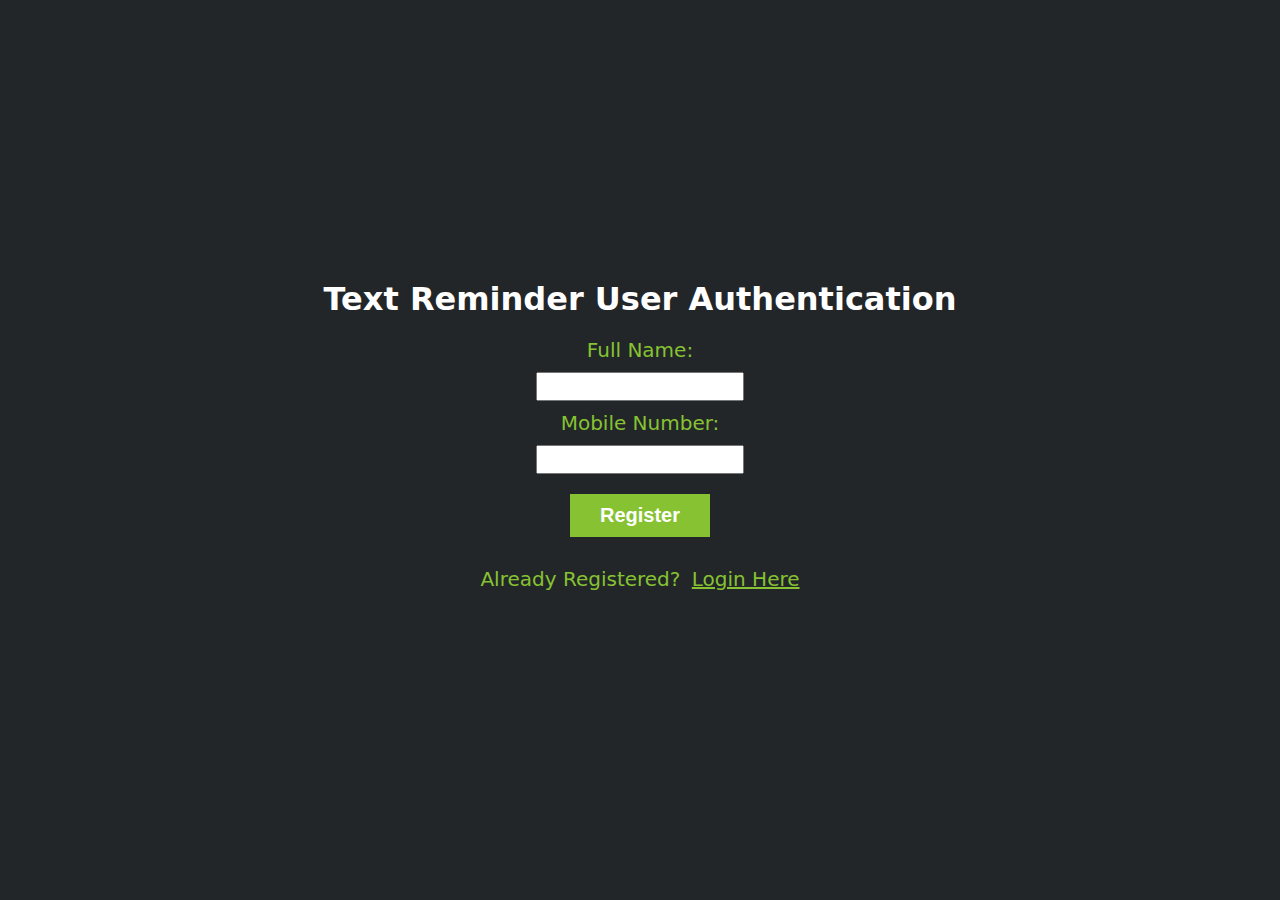
==== index.html @ 089f91fb "first commit" ====
<!DOCTYPE html>
<html>
<head>
    <meta charset="UTF-8">
    <title>Text Authentication</title>
    <!-- Styling for the client UI -->
    <style>
	body {
        background-color: #222629;
        display: flex; /* Use Flexbox to arrange items in a column */
        flex-direction: column; /* Arrange items vertically */
        align-items: center; /* Center items horizontally */
        justify-content: center; /* Center items vertically */
        height: 100vh; /* Ensure full height of the viewport */
        margin: 0; /* Remove default margin */
        font-family: system-ui;
    }
    h1 {
        color: #FFFFFF;
        margin-bottom: 20px; 
    }
    form {
        display: flex;
        flex-direction: column;
        align-items: center;
        justify-content: center;
        margin-bottom: 20px; 
    }
    label {
        color: #86C232;
        font-size: 20px;
        margin-bottom: 10px;
    }
    button {
        background-color: #86C232;
        border: none;
        color: #FFFFFF;
        font-size: 20px;
        font-weight: bold;
        padding: 10px 20px; 
        cursor: pointer;
        margin-top: 10px;
        width: 140px;
    }
    input {
        font-size: 20px;
        margin-bottom: 10px; 
        width: 200px;
    }
    .reg {
        color: #86C232;
        font-size: 20px;
        margin-top: 10px;
    }
    a {
        color: #86C232;
        text-decoration: underline;
        margin-left: 5px; 
    }
    #error {
        color: #e10000;
        font-size: 20px;
        font-weight: bold;
        margin-top: 10px;
    }
    </style>
    <script src="js/config.json"></script>
    <script>
        var apiEndPoints = {}
        fetch('js/config.json')
        .then(response => response.json())
        .then(data => {
            apiEndPoints = data.apiEndPoints;
            console.log(apiEndPoints);
        })
        .catch(error => console.error('Error fetching config:', error));

        var callAPI = (name, number) => {
            var myHeaders = new Headers();
            myHeaders.append("Content-Type", "application/json");
            var raw = JSON.stringify({"number": number});
            var requestOptions = {
                method: 'POST',
                headers: myHeaders,
                body: raw,
                redirect: 'follow'
            };
            // Make API call to check if number exists in the database
            fetch(apiEndPoints.checkNumber, requestOptions)
            .then(response => response.json())
            .then(data => {
                if (data.statusCode === 404) {
                    // Number does not exist, proceed with API call to add name and number to UserData db
                    return callAPItoAdd(name, number);
                } else if (data.statusCode === 200) {
                    // Number exists, display error message
                    document.getElementById('error').textContent = 'Number already exists in the database. Please Login';
                } else {
                    throw new Error('Unexpected response from server.');
                }
            })
            .catch(error => console.error('Error:', error));
        }

        // callAPItoAdd function to add name and number to the database
        var callAPItoAdd = (name, number) => {
            var myHeaders = new Headers();
            myHeaders.append("Content-Type", "application/json");
            var raw = JSON.stringify({"name": name, "number": number});
            var requestOptions = {
                method: 'POST',
                headers: myHeaders,
                body: raw,
                redirect: 'follow'
            };
            // Make API call to add name and number to the database
            fetch(apiEndPoints.addToDatabase, requestOptions)
            .then(response => response.json())
            .then(data => {
                var name = data.name;
                var number = data.number;
                var user_id = data.user_id;
                var url = "schedule_reminder.html?name=" + encodeURIComponent(name) + "&number=" + encodeURIComponent(number) + "&user_id=" + encodeURIComponent(user_id);
                window.location.href = url;
            })
            .catch(error => console.error('Error:', error));
        }
    </script>
</head>
<body>
    <h1>Text Reminder User Authentication</h1>
	<form>
        <label>Full Name:</label>
        <input type="text" id="name">
        <label>Mobile Number:</label>
        <input type="text" id="number">
        <!-- set button onClick method to call function we defined passing input values as parameters -->
        <button type="button" onclick="callAPI(document.getElementById('name').value,document.getElementById('number').value)">Register</button>
    </form>
    <p class="reg">Already Registered?
        <a href="login.html">Login Here</a>
    </p>
    <p id="error"></p>
</body>
</html>
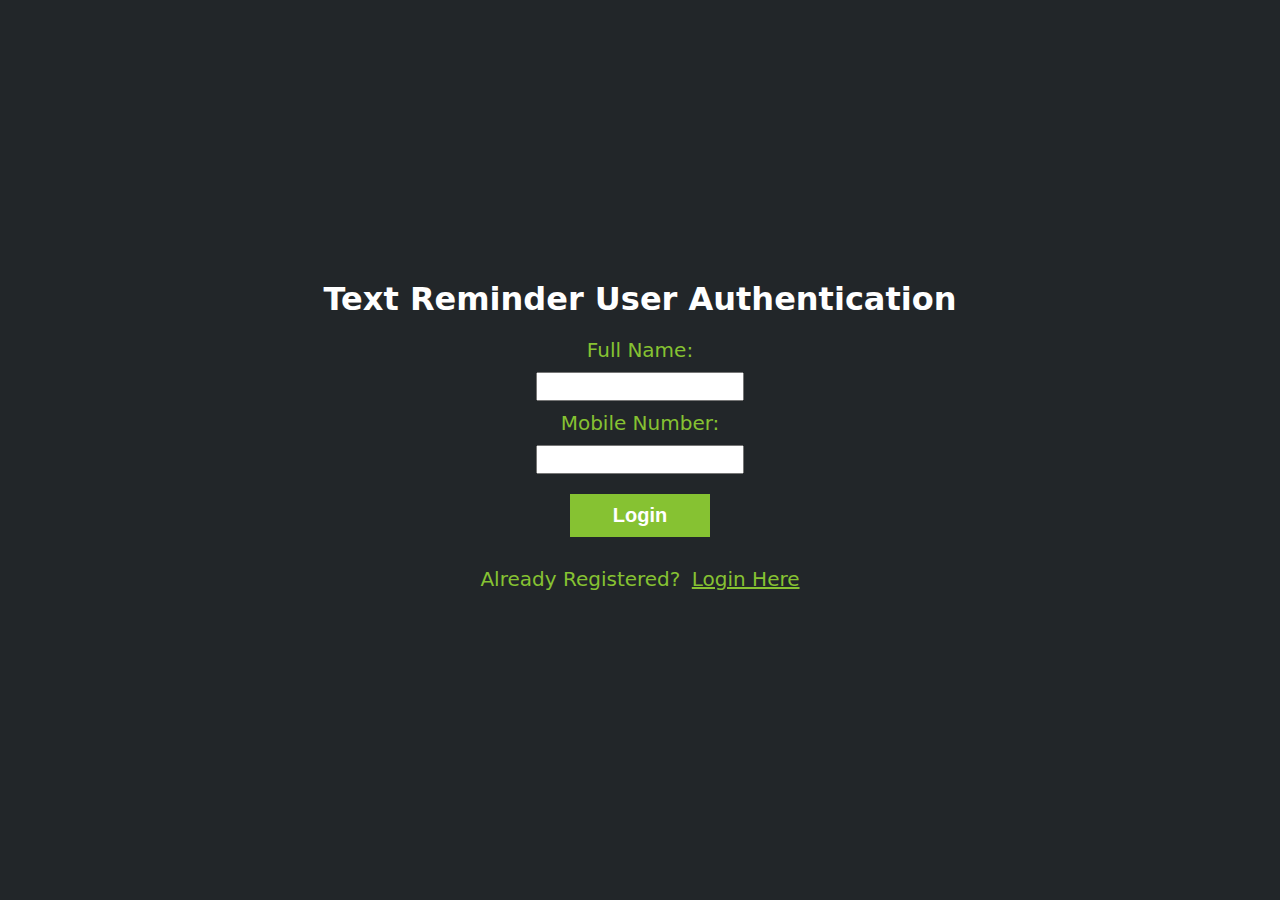
==== commit e441d366: "added login page and event listeners instead of onclick" ====
--- a/index.html
+++ b/index.html
@@ -3,143 +3,19 @@
 <head>
     <meta charset="UTF-8">
     <title>Text Authentication</title>
-    <!-- Styling for the client UI -->
-    <style>
-	body {
-        background-color: #222629;
-        display: flex; /* Use Flexbox to arrange items in a column */
-        flex-direction: column; /* Arrange items vertically */
-        align-items: center; /* Center items horizontally */
-        justify-content: center; /* Center items vertically */
-        height: 100vh; /* Ensure full height of the viewport */
-        margin: 0; /* Remove default margin */
-        font-family: system-ui;
-    }
-    h1 {
-        color: #FFFFFF;
-        margin-bottom: 20px; 
-    }
-    form {
-        display: flex;
-        flex-direction: column;
-        align-items: center;
-        justify-content: center;
-        margin-bottom: 20px; 
-    }
-    label {
-        color: #86C232;
-        font-size: 20px;
-        margin-bottom: 10px;
-    }
-    button {
-        background-color: #86C232;
-        border: none;
-        color: #FFFFFF;
-        font-size: 20px;
-        font-weight: bold;
-        padding: 10px 20px; 
-        cursor: pointer;
-        margin-top: 10px;
-        width: 140px;
-    }
-    input {
-        font-size: 20px;
-        margin-bottom: 10px; 
-        width: 200px;
-    }
-    .reg {
-        color: #86C232;
-        font-size: 20px;
-        margin-top: 10px;
-    }
-    a {
-        color: #86C232;
-        text-decoration: underline;
-        margin-left: 5px; 
-    }
-    #error {
-        color: #e10000;
-        font-size: 20px;
-        font-weight: bold;
-        margin-top: 10px;
-    }
-    </style>
-    <script src="js/config.json"></script>
-    <script>
-        var apiEndPoints = {}
-        fetch('js/config.json')
-        .then(response => response.json())
-        .then(data => {
-            apiEndPoints = data.apiEndPoints;
-            console.log(apiEndPoints);
-        })
-        .catch(error => console.error('Error fetching config:', error));
-
-        var callAPI = (name, number) => {
-            var myHeaders = new Headers();
-            myHeaders.append("Content-Type", "application/json");
-            var raw = JSON.stringify({"number": number});
-            var requestOptions = {
-                method: 'POST',
-                headers: myHeaders,
-                body: raw,
-                redirect: 'follow'
-            };
-            // Make API call to check if number exists in the database
-            fetch(apiEndPoints.checkNumber, requestOptions)
-            .then(response => response.json())
-            .then(data => {
-                if (data.statusCode === 404) {
-                    // Number does not exist, proceed with API call to add name and number to UserData db
-                    return callAPItoAdd(name, number);
-                } else if (data.statusCode === 200) {
-                    // Number exists, display error message
-                    document.getElementById('error').textContent = 'Number already exists in the database. Please Login';
-                } else {
-                    throw new Error('Unexpected response from server.');
-                }
-            })
-            .catch(error => console.error('Error:', error));
-        }
-
-        // callAPItoAdd function to add name and number to the database
-        var callAPItoAdd = (name, number) => {
-            var myHeaders = new Headers();
-            myHeaders.append("Content-Type", "application/json");
-            var raw = JSON.stringify({"name": name, "number": number});
-            var requestOptions = {
-                method: 'POST',
-                headers: myHeaders,
-                body: raw,
-                redirect: 'follow'
-            };
-            // Make API call to add name and number to the database
-            fetch(apiEndPoints.addToDatabase, requestOptions)
-            .then(response => response.json())
-            .then(data => {
-                var name = data.name;
-                var number = data.number;
-                var user_id = data.user_id;
-                var url = "schedule_reminder.html?name=" + encodeURIComponent(name) + "&number=" + encodeURIComponent(number) + "&user_id=" + encodeURIComponent(user_id);
-                window.location.href = url;
-            })
-            .catch(error => console.error('Error:', error));
-        }
-    </script>
+    <link rel="stylesheet" type="text/css" href="css/indexCSS.css">
+    <script src="js/indexJS.js" defer></script>
 </head>
 <body>
     <h1>Text Reminder User Authentication</h1>
-	<form>
+    <form>
         <label>Full Name:</label>
         <input type="text" id="name">
         <label>Mobile Number:</label>
         <input type="text" id="number">
-        <!-- set button onClick method to call function we defined passing input values as parameters -->
-        <button type="button" onclick="callAPI(document.getElementById('name').value,document.getElementById('number').value)">Register</button>
+        <button type="button" id="registerButton">Login</button>
     </form>
-    <p class="reg">Already Registered?
-        <a href="login.html">Login Here</a>
-    </p>
+    <p class="reg">Already Registered? <a href="login.html">Login Here</a></p>
     <p id="error"></p>
 </body>
 </html>--- a/css/indexCSS.css
+++ b/css/indexCSS.css
@@ -0,0 +1,58 @@
+body {
+    background-color: #222629;
+    display: flex;
+    flex-direction: column;
+    align-items: center;
+    justify-content: center;
+    height: 100vh;
+    margin: 0;
+    font-family: system-ui;
+}
+h1 {
+    color: #FFFFFF;
+    margin-bottom: 20px; 
+}
+form {
+    display: flex;
+    flex-direction: column;
+    align-items: center;
+    justify-content: center;
+    margin-bottom: 20px; 
+}
+label {
+    color: #86C232;
+    font-size: 20px;
+    margin-bottom: 10px;
+}
+button {
+    background-color: #86C232;
+    border: none;
+    color: #FFFFFF;
+    font-size: 20px;
+    font-weight: bold;
+    padding: 10px 20px; 
+    cursor: pointer;
+    margin-top: 10px;
+    width: 140px;
+}
+input {
+    font-size: 20px;
+    margin-bottom: 10px; 
+    width: 200px;
+}
+.reg {
+    color: #86C232;
+    font-size: 20px;
+    margin-top: 10px;
+}
+a {
+    color: #86C232;
+    text-decoration: underline;
+    margin-left: 5px; 
+}
+#error {
+    color: #e10000;
+    font-size: 20px;
+    font-weight: bold;
+    margin-top: 10px;
+}
